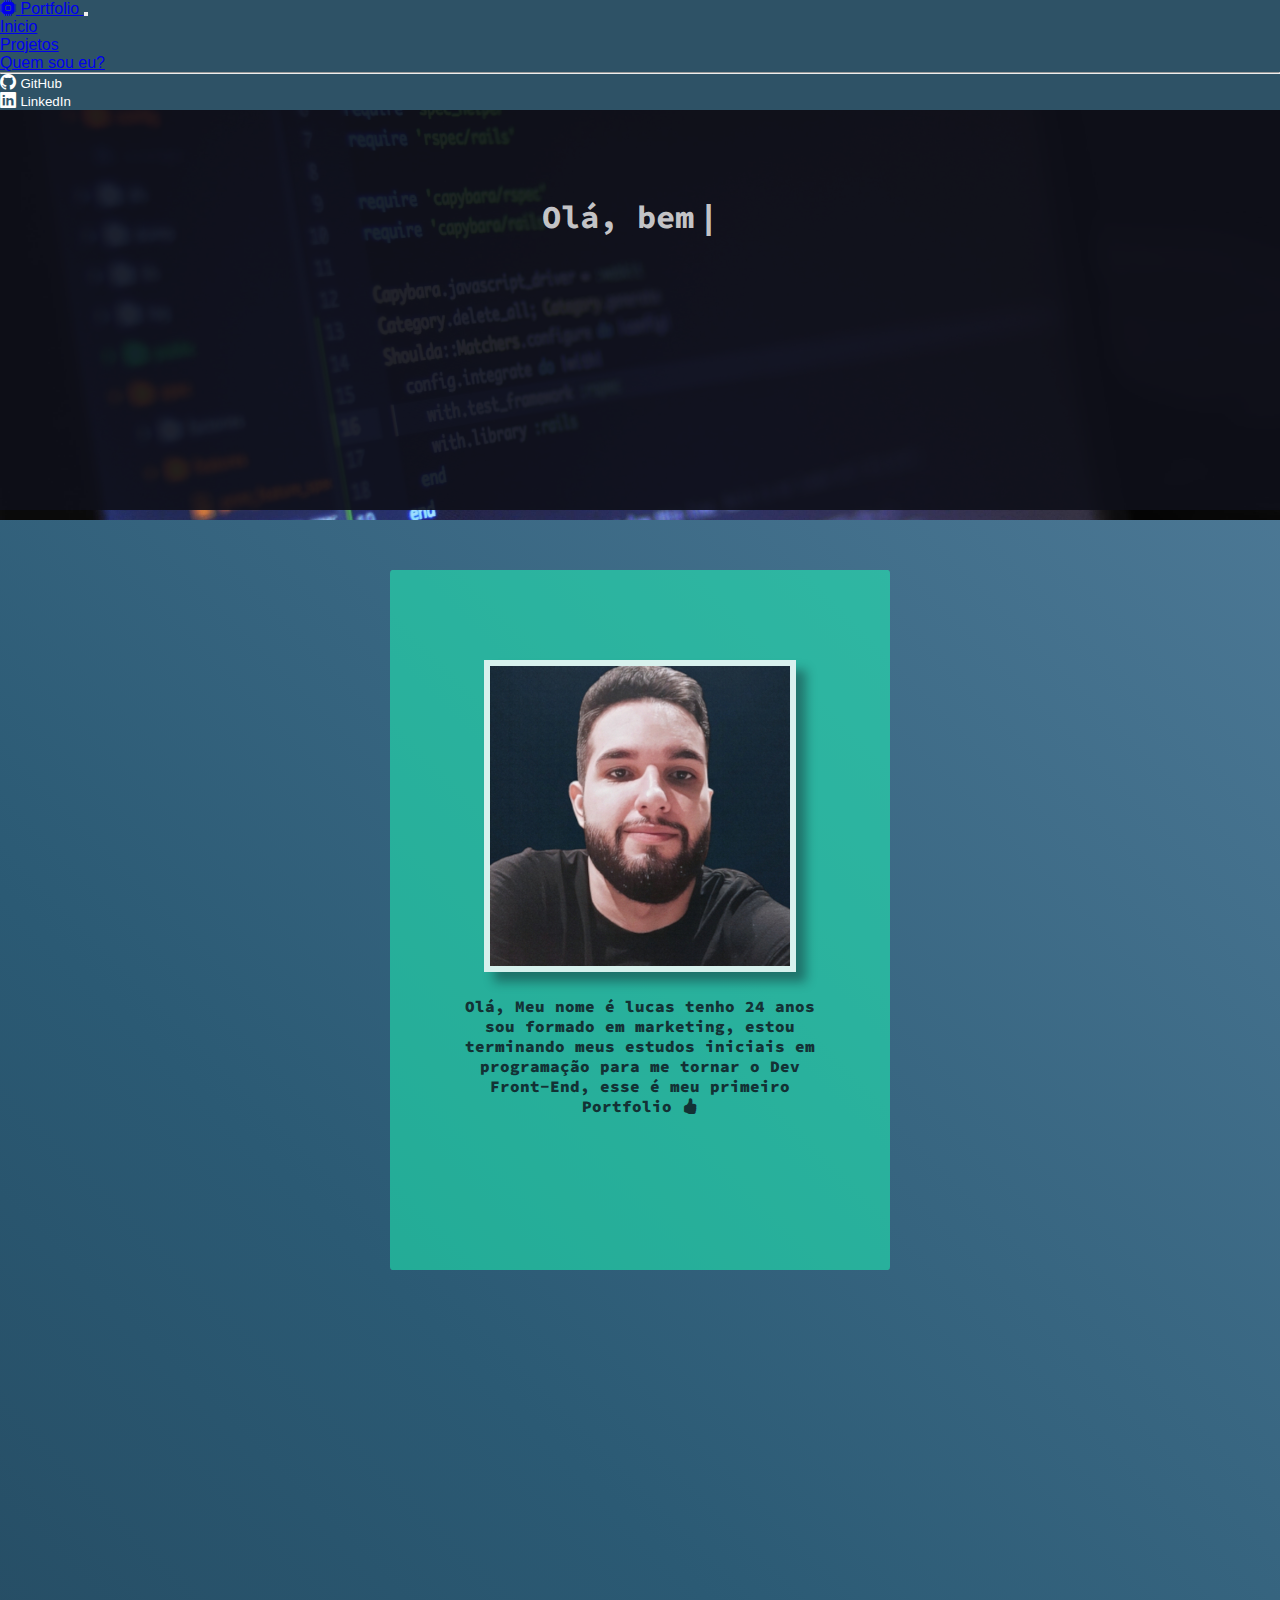
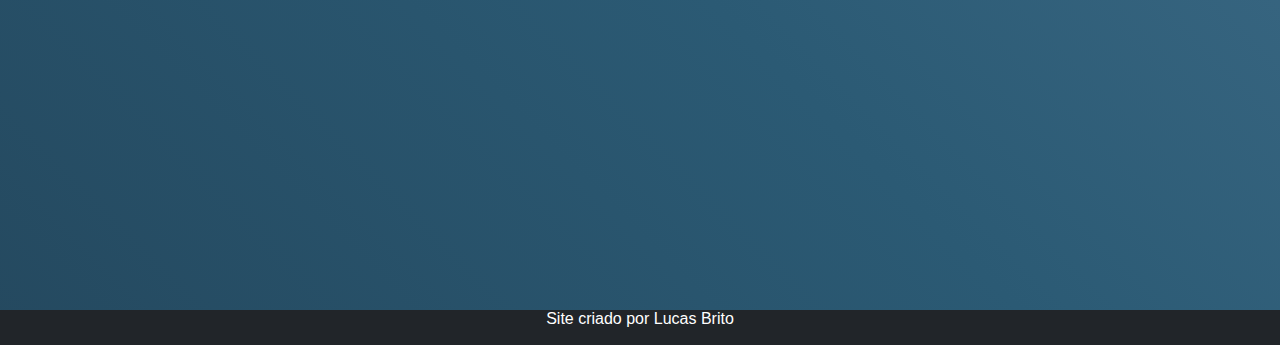
==== index.html @ 25ca4a4f "001" ====
<!doctype html>
<html lang="pt-br">
  <head>
    <meta charset="utf-8">
    <meta name="viewport" content="width=device-width, initial-scale=1">
    <title>Portfolio</title>
    <link href="https://cdn.jsdelivr.net/npm/bootstrap@5.3.0-alpha1/dist/css/bootstrap.min.css" rel="stylesheet" integrity="sha384-GLhlTQ8iRABdZLl6O3oVMWSktQOp6b7In1Zl3/Jr59b6EGGoI1aFkw7cmDA6j6gD" crossorigin="anonymous"> 
    <link rel="stylesheet" href="style.css">
    <link rel="stylesheet" href="https://cdn.jsdelivr.net/npm/bootstrap-icons@1.10.3/font/bootstrap-icons.css">
    


  </head>
  <body>
    <header>
        <nav class="navbar navbar-expand-md navbar-dark bg-dark">
            <div class="container-fluid">

                <a class="navbar-brand" href="#">
                    <i class="bi bi-cpu-fill"></i>
                    <span class="text-white">Portfolio</span>
                </a>


                <button class="navbar-toggler" type="button" data-bs-toggle="collapse" data-bs-target="#menu" aria-controls="navbarSupportedContent" aria-expanded="false" aria-label="Toggle navigation">
                    <span class="navbar-toggler-icon"></span>
                </button>

                <div class="collapse navbar-collapse" id="menu">
                    <ul class="navbar-nav me-auto">
                        <!-- me -> esquerda / ms -> direita -->
                        <li class="nav-item"><a class="nav-link active" href="homepage0.html" target="_self">Inicio</a></li>
                        
                        <li class="nav-item"><a class="nav-link" href="page1projetos.html" target="_self">Projetos</a>
                        </li>
                        
                        <li class="nav-item"><a class="nav-link" href="page2bio.html" target="_self">Quem sou eu?</a></li>
                    </ul>
                    <hr class="text-white-50">
                    <!-- social mídias -->

                    <ul class="navbar-nav flex-row flex-wrap text-light">
                        <li class="nav-item col-7 col-md-auto p-2">
                            <a href="https://github.com/LucasBarrozoBrito" style="color: #ffffff;" target="_blank"><i class="bi bi-github"></i></a>
                            
                            <small class="d-md-none ms-2"><a href="https://github.com/LucasBarrozoBrito" style="text-decoration: none ; color:#ffffff; " target="_blank" >GitHub</a></small>
                        </li>
                        <li class="nav-item col-7 col-md-auto p-2">
                            <a href="https://www.linkedin.com/in/lucas-barrozo-brito-a3149a267/" style="color: #ffffff;" target="_blank"><i class="bi bi-linkedin"></i></a>
                            
                            <small class="d-md-none ms-2"><a href="https://www.linkedin.com/in/lucas-barrozo-brito-a3149a267/" style="text-decoration: none ; color:#ffffff; " target="_blank" >LinkedIn</a></small>
                        </li>
                    </ul>


                </div>

            </div>

        </nav>

    </header>

    <main class="gradient">     
        
        <section id="cor1" class="img">
            
            <div id="caixa1">
                <br><br><br><br>
                <h1 id="maquina">Olá, bem vindo ao meu Portfolio!</h1>
                <span id="aparecer">
                    <h2></h2>
                </span>
                
                
            </div>
        </section>
        
        <section id="design">
            <div id="eu">

                
                <img src="imagens/AirBrush_20230308200728.jpg" alt="" id="perfil">
                
                <p>
                Olá, Meu nome é lucas tenho 24 anos sou formado em marketing, estou terminando meus estudos iniciais em programação para me tornar o Dev Front-End, esse é meu primeiro Portfolio <i class="bi bi-hand-thumbs-up-fill"></i>
                
                
                </p>

            
            
            </div>
        </section>

    </main>

    <footer>
        <p>Site criado por <a href="">Lucas Brito</a></p>

    </footer>
    
    
    
    
    
    <script src="https://cdn.jsdelivr.net/npm/bootstrap@5.3.0-alpha1/dist/js/bootstrap.bundle.min.js" integrity="sha384-w76AqPfDkMBDXo30jS1Sgez6pr3x5MlQ1ZAGC+nuZB+EYdgRZgiwxhTBTkF7CXvN" crossorigin="anonymous"></script>

    <script src="interações/interacao1.js"></script>
  </body>
</html>
---- style.css ----
@charset "UTF_8";

@import url('https://fonts.googleapis.com/css2?family=Barlow+Condensed:wght@600&display=swap');

/* font-family: 'Barlow Condensed', sans-serif;*/

@import url('https://fonts.googleapis.com/css2?family=Encode+Sans+Expanded&display=swap');

/* font-family: 'Encode Sans Expanded', sans-serif; */

@import url('https://fonts.googleapis.com/css2?family=Source+Code+Pro:wght@500&display=swap');

/* font-family: 'Source Code Pro', monospace;  */

:root{
    --color1:#0E0F19;
    --color2:#84ACCE;
    --color3:#EF3E36;
    --color4:#2E5266;
    --color5:#1CFEBA;
    --color6:#ffffff;


}

*{
    font-family: Arial, Helvetica, sans-serif;
    margin: 0px;
    padding: 0px;
   
}

body{
    background-color: var(--color4);
}



main{
    min-width: 98,5vw;
    min-height: 200vh;
    background-color: var(--color4);
}


/* gradient */
.gradient{
    /* display: flex;
    align-items: center;
    justify-content: center; */
    /* height: 100vh; */
    width: 98,5vw;
    background: linear-gradient(45deg,#0E0F19,#2b5a74 ,  #84ACCE);
    background-size: 300% 300%;
    animation: colors 15s ease infinite;
}


@keyframes colors{
    0%{
        background-position: 0% 50%;

    }

    50%{
        background-position: 100% 50%;
        
    }

    100%{
        background-position: 0% 50%;
    }
}


/* fim */

h1{
    font-family: 'Source Code Pro', monospace;  
    text-align: center;
    font-size: 2em;
    max-width: 98.5vw;
    color: #ffffffc4;
    /* font-weight: bold; */
    /* margin-top: 60px; */
    margin-top:15px ;
    margin-bottom: 15px;
}



h1::after {
    content: '|';
    margin-left: 5px;
    opacity: 1;
    animation:pisca .7s infinite ;
}

@keyframes pisca{
    0%, 100% {
        opacity: 1;
    }

    50% {
        opacity: 0;
    }
}

#hab{
    padding-top: 50px;
}

h2{
    font-family: 'Source Code Pro', monospace;  
    padding-top: 25px;
    text-align: center;
    font-size: 1.3em;
    font-weight: bold;
    color: #1cfebac0;
}


h3{
    text-align: center;
    font-size: 3em;
    font-weight: bolder;
    font-family: 'Barlow Condensed', sans-serif;
    color: var(--color3);
    text-shadow: 1px 2px 2px rgba(0, 0, 0, 0.5);
}
section{
    margin: auto;
    height: 500px;
    position: relative;
    padding-top: 10px;
    /* margin-bottom: 20px; */
    
}

section.img{
    background-attachment: fixed;
    background-size: cover;
    

}

section#cor1{
    
    background-image: url('imagens/code-img.jpg');
    height: 400px;
    background-color:var(--color4); 
    

} 

 section#cor1 > div{
    position: relative;
    display: block;

}

div#caixa1{
    margin: auto;
    margin-top: -10px;
    /* padding: 15px ; */
    background-color:#0e0f19e8;
    /* margin-top: 50px; */
    max-width:98,5vw;
    height: 400px;
    border-radius: 0px;
    
} 

#caixa1 > p{
    color: var(--color6);
    text-align: justify;
    
}


/*Pagina 2 - projetos/Inicio*/


.page3{
    background-color: var(--color2);

}


#foto1 {
    text-align: center;

}

#foto1 > img {
    margin-top: 15px;
    margin-bottom: 15px;
    width: 700px;
    height: 500px;
}


.carousel-item{
    margin-top: 0px;
    max-width: 150px;
    max-height: 150px;
}

.carousel-inner{
    margin: auto;
}

#mid{
    max-width: 200px;
    max-height: 200px;
    padding: 40px;
    margin: auto;
    text-align: center;
}

#design{
    margin-top: 50px;
    background-color: #1cfeba80;
    max-width: 500px;
    height: 690px;
    border-radius:   0.5%  0.5% 0.5% 0.5% ;
}

#eu{
    max-height: 100vh;   
    margin-top: 80px;
    text-align: center;
}

#eu > p{
    
    font-family: 'Source Code Pro', monospace; 
    font-weight: 900;
    /* color: #ffffffd0; */
    color: #0e0f19cc;
    padding-top: 20px;
    margin: auto;
    width: 350px;
    text-align: center;
} 

#perfil{
    border: 6px solid #ffffffd0;
    box-shadow: 10px 10px 10px #0e0f1962;
}

footer{
    color: var(--color6);
    text-align: center;
    min-width:98,5vw;
    height: 35px;
    background-color:#212529;
    padding:-27px;
}

footer > p > a{
    text-decoration: none;
    color: var(--color6);
}
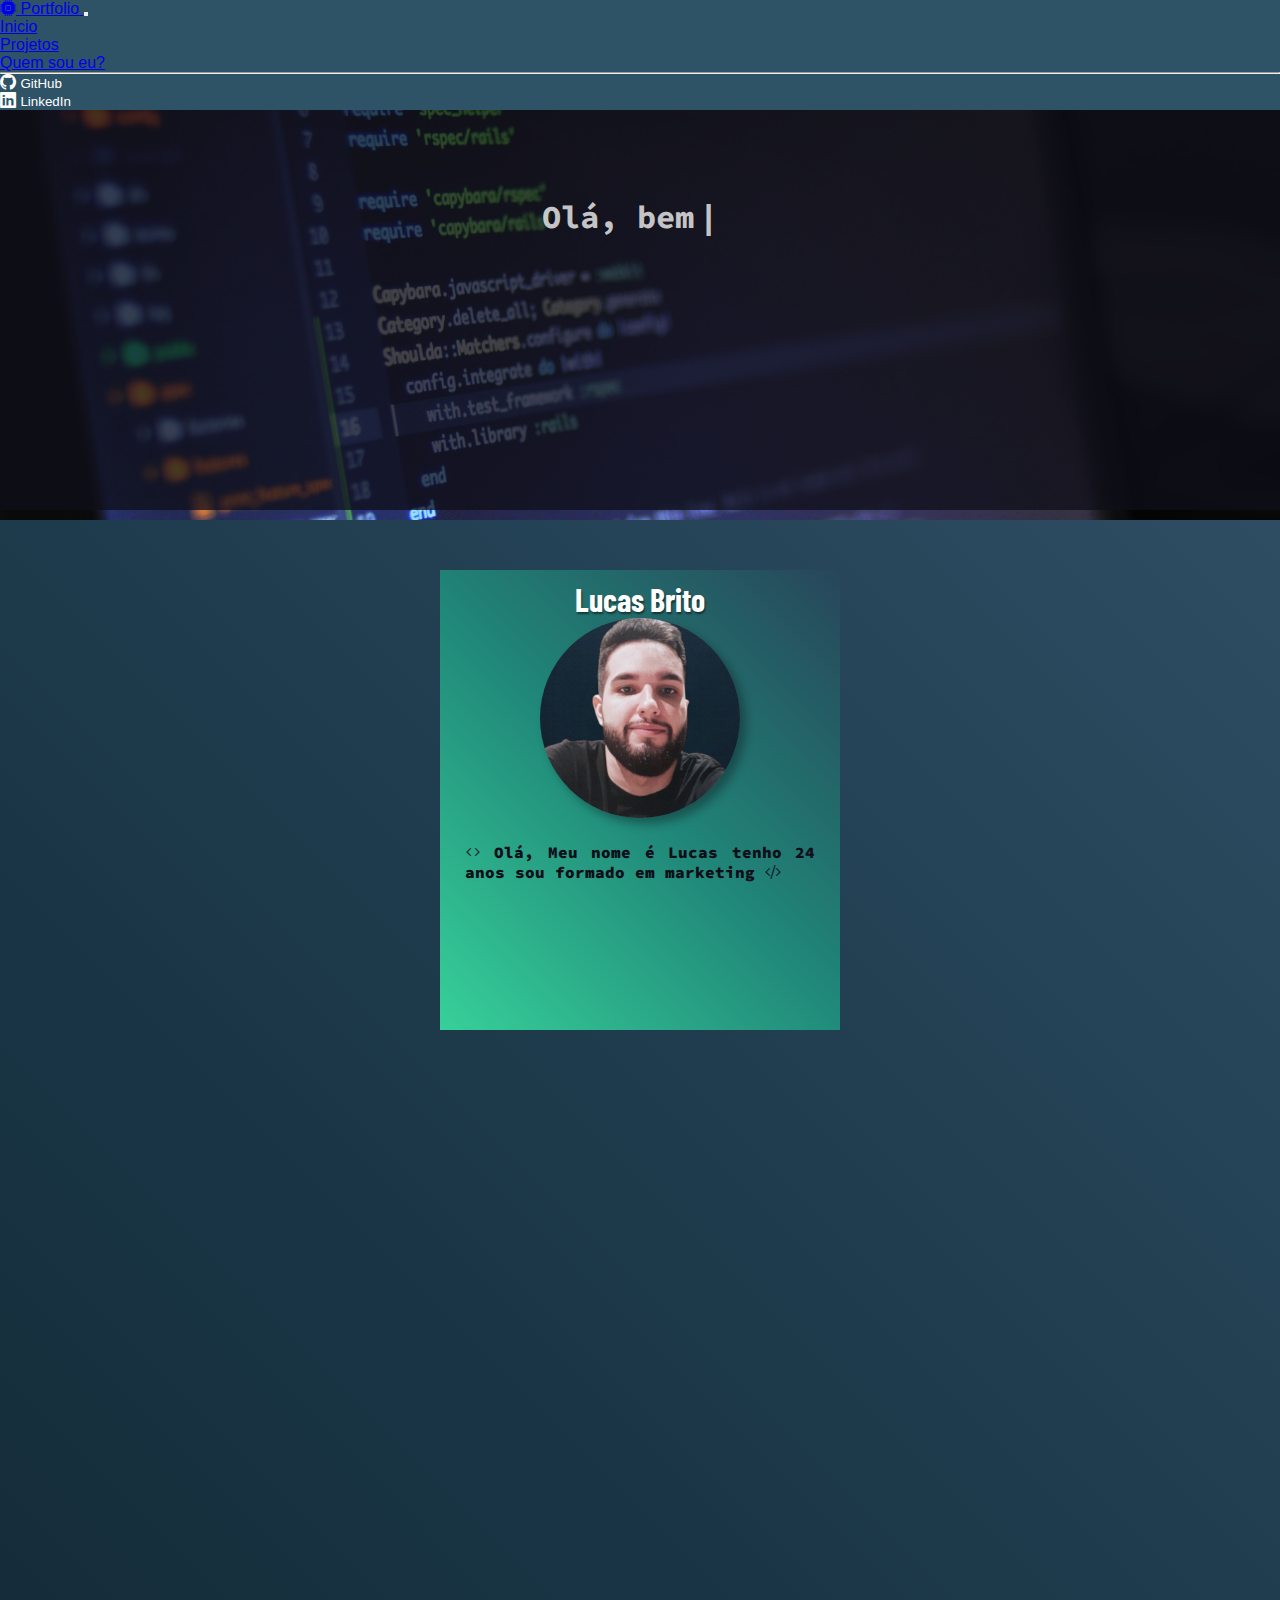
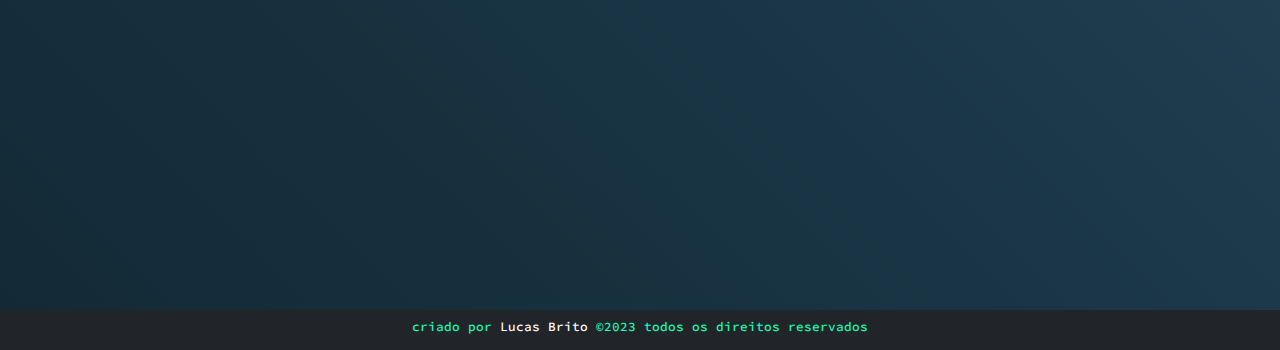
==== commit c90a30da: "atualização 4/4/23" ====
--- a/index.html
+++ b/index.html
@@ -29,7 +29,7 @@
                 <div class="collapse navbar-collapse" id="menu">
                     <ul class="navbar-nav me-auto">
                         <!-- me -> esquerda / ms -> direita -->
-                        <li class="nav-item"><a class="nav-link active" href="homepage0.html" target="_self">Inicio</a></li>
+                        <li class="nav-item"><a class="nav-link active" href="index.html" target="_self">Inicio</a></li>
                         
                         <li class="nav-item"><a class="nav-link" href="page1projetos.html" target="_self">Projetos</a>
                         </li>
@@ -68,6 +68,7 @@
             <div id="caixa1">
                 <br><br><br><br>
                 <h1 id="maquina">Olá, bem vindo ao meu Portfolio!</h1>
+                
                 <span id="aparecer">
                     <h2></h2>
                 </span>
@@ -75,15 +76,19 @@
                 
             </div>
         </section>
+
+
         
         <section id="design">
             <div id="eu">
+                <h3>Lucas Brito</h3>
 
                 
                 <img src="imagens/AirBrush_20230308200728.jpg" alt="" id="perfil">
                 
                 <p>
-                Olá, Meu nome é lucas tenho 24 anos sou formado em marketing, estou terminando meus estudos iniciais em programação para me tornar o Dev Front-End, esse é meu primeiro Portfolio <i class="bi bi-hand-thumbs-up-fill"></i>
+                    <i class="bi bi-code"></i>
+                Olá, Meu nome é Lucas tenho 24 anos sou formado em marketing <i class="bi bi-code-slash"></i>
                 
                 
                 </p>
@@ -95,8 +100,8 @@
 
     </main>
 
-    <footer>
-        <p>Site criado por <a href="">Lucas Brito</a></p>
+    <footer >
+        <p>criado por <a href="">Lucas Brito</a> &copy;2023 todos os direitos reservados</p>
 
     </footer>
     
--- a/style.css
+++ b/style.css
@@ -50,7 +50,8 @@
     justify-content: center; */
     /* height: 100vh; */
     width: 98,5vw;
-    background: linear-gradient(45deg,#0E0F19,#2b5a74 ,  #84ACCE);
+    /* background: linear-gradient(45deg,#119069, #000000, #119e74); */
+    background: linear-gradient(45deg,#000000,#193545 , #547999);
     background-size: 300% 300%;
     animation: colors 15s ease infinite;
 }
@@ -122,10 +123,10 @@
 
 h3{
     text-align: center;
-    font-size: 3em;
+    font-size: 2em;
     font-weight: bolder;
     font-family: 'Barlow Condensed', sans-serif;
-    color: var(--color3);
+    color: var(--color6);
     text-shadow: 1px 2px 2px rgba(0, 0, 0, 0.5);
 }
 section{
@@ -163,7 +164,7 @@
     margin: auto;
     margin-top: -10px;
     /* padding: 15px ; */
-    background-color:#0e0f19e8;
+    background-color:#0e0f19c1;
     /* margin-top: 50px; */
     max-width:98,5vw;
     height: 400px;
@@ -178,7 +179,6 @@
 }
 
 
-/*Pagina 2 - projetos/Inicio*/
 
 
 .page3{
@@ -220,15 +220,15 @@
 
 #design{
     margin-top: 50px;
-    background-color: #1cfeba80;
-    max-width: 500px;
-    height: 690px;
-    border-radius:   0.5%  0.5% 0.5% 0.5% ;
+    background: linear-gradient(45deg,#3fffb2c3,#1cfeba5f,  #7db0dd00);
+   
+    max-width:400px;
+    height: 450px;
+    /* border-radius:   0.5%  0.5% 0.5% 0.5% ; */
 }
 
 #eu{
     max-height: 100vh;   
-    margin-top: 80px;
     text-align: center;
 }
 
@@ -237,28 +237,45 @@
     font-family: 'Source Code Pro', monospace; 
     font-weight: 900;
     /* color: #ffffffd0; */
-    color: #0e0f19cc;
+    color: var(--color1);
     padding-top: 20px;
     margin: auto;
     width: 350px;
-    text-align: center;
+    text-align: justify;
 } 
 
 #perfil{
-    border: 6px solid #ffffffd0;
-    box-shadow: 10px 10px 10px #0e0f1962;
+    width: 200px;
+    height: 200px;
+    /* border: 1px solid var(--color5); */
+    border-radius: 50%;
+    box-shadow: 6px 6px 10px #0e0f1962;
 }
 
 footer{
-    color: var(--color6);
+    background-color: var(--color1);
+    color: var(--color5);
     text-align: center;
     min-width:98,5vw;
-    height: 35px;
+    height: 40px;
     background-color:#212529;
-    padding:-27px;
+    /* padding:-27px; */
+}
+
+footer > p{ 
+    font-family: 'Source Code Pro', monospace;
+    font-weight: 500;
+    font-size: 0.8em;
+    margin: 0px;
+    padding-top: 8px;
 }
 
 footer > p > a{
+    font-family: 'Source Code Pro', monospace;
     text-decoration: none;
     color: var(--color6);
+}
+
+footer > p > a:hover{
+    color: var(--color5);
 }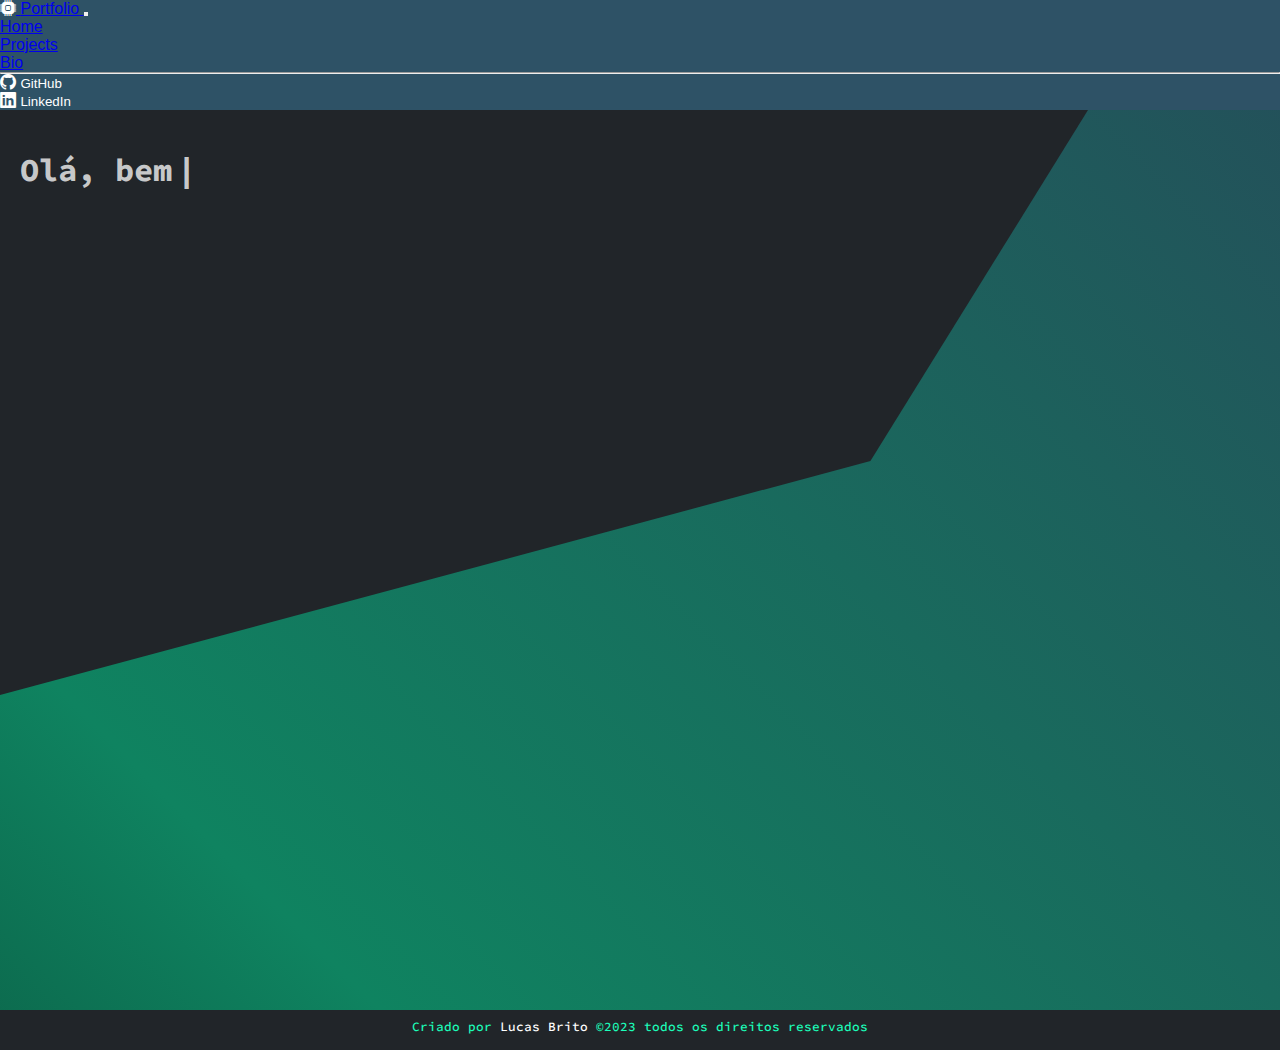
==== commit ea7b241d: "ajustes finais 13/04/23" ====
--- a/index.html
+++ b/index.html
@@ -16,8 +16,8 @@
         <nav class="navbar navbar-expand-md navbar-dark bg-dark">
             <div class="container-fluid">
 
-                <a class="navbar-brand" href="#">
-                    <i class="bi bi-cpu-fill"></i>
+                <a class="navbar-brand" href="#" style="cursor: auto;">
+                    <i class="bi bi-cpu-fill" style="color: #ffffff;"></i>
                     <span class="text-white">Portfolio</span>
                 </a>
 
@@ -29,12 +29,13 @@
                 <div class="collapse navbar-collapse" id="menu">
                     <ul class="navbar-nav me-auto">
                         <!-- me -> esquerda / ms -> direita -->
-                        <li class="nav-item"><a class="nav-link active" href="index.html" target="_self">Inicio</a></li>
+                        <li class="nav-item"><a class="nav-link active" href="index.html" target="_self">Home</a></li>
                         
-                        <li class="nav-item"><a class="nav-link" href="page1projetos.html" target="_self">Projetos</a>
+                        <li class="nav-item"><a class="nav-link" href="page1projetos.html" target="_self">
+                            Projects</a>
                         </li>
                         
-                        <li class="nav-item"><a class="nav-link" href="page2bio.html" target="_self">Quem sou eu?</a></li>
+                        <li class="nav-item"><a class="nav-link" href="page2bio.html" target="_self">Bio</a></li>
                     </ul>
                     <hr class="text-white-50">
                     <!-- social mídias -->
@@ -46,9 +47,9 @@
                             <small class="d-md-none ms-2"><a href="https://github.com/LucasBarrozoBrito" style="text-decoration: none ; color:#ffffff; " target="_blank" >GitHub</a></small>
                         </li>
                         <li class="nav-item col-7 col-md-auto p-2">
-                            <a href="https://www.linkedin.com/in/lucas-barrozo-brito-a3149a267/" style="color: #ffffff;" target="_blank"><i class="bi bi-linkedin"></i></a>
+                            <a href="https://www.linkedin.com/in/lucas-brito-2a50261a4/" style="color: #ffffff;" target="_blank"><i class="bi bi-linkedin"></i></a>
                             
-                            <small class="d-md-none ms-2"><a href="https://www.linkedin.com/in/lucas-barrozo-brito-a3149a267/" style="text-decoration: none ; color:#ffffff; " target="_blank" >LinkedIn</a></small>
+                            <small class="d-md-none ms-2"><a href="https://www.linkedin.com/in/lucas-brito-2a50261a4/" style="text-decoration: none ; color:#ffffff; " target="_blank" >LinkedIn</a></small>
                         </li>
                     </ul>
 
@@ -63,10 +64,10 @@
 
     <main class="gradient">     
         
-        <section id="cor1" class="img">
+        <section id="cor1">
             
             <div id="caixa1">
-                <br><br><br><br>
+                
                 <h1 id="maquina">Olá, bem vindo ao meu Portfolio!</h1>
                 
                 <span id="aparecer">
@@ -78,30 +79,10 @@
         </section>
 
 
-        
-        <section id="design">
-            <div id="eu">
-                <h3>Lucas Brito</h3>
-
-                
-                <img src="imagens/AirBrush_20230308200728.jpg" alt="" id="perfil">
-                
-                <p>
-                    <i class="bi bi-code"></i>
-                Olá, Meu nome é Lucas tenho 24 anos sou formado em marketing <i class="bi bi-code-slash"></i>
-                
-                
-                </p>
-
-            
-            
-            </div>
-        </section>
-
     </main>
 
     <footer >
-        <p>criado por <a href="">Lucas Brito</a> &copy;2023 todos os direitos reservados</p>
+        <p>Criado por <a href="https://github.com/LucasBarrozoBrito" target="_blank">Lucas Brito</a> &copy;2023 todos os direitos reservados</p>
 
     </footer>
     
--- a/style.css
+++ b/style.css
@@ -10,52 +10,62 @@
 
 @import url('https://fonts.googleapis.com/css2?family=Source+Code+Pro:wght@500&display=swap');
 
-/* font-family: 'Source Code Pro', monospace;  */
+/* font-family: 'Source Code Pro', monospace;
+1051.890  */
 
 :root{
     --color1:#0E0F19;
     --color2:#84ACCE;
-    --color3:#EF3E36;
     --color4:#2E5266;
     --color5:#1CFEBA;
     --color6:#ffffff;
-
-
 }
 
 *{
     font-family: Arial, Helvetica, sans-serif;
     margin: 0px;
     padding: 0px;
-   
 }
 
 body{
     background-color: var(--color4);
-}
-
-
+    overflow-x: hidden;
+}
+
+header{
+    width: 100vw;
+}
+
+/* .navbar-nav{
+    position: relative;
+    align-items: center;
+    right: 12px;
+    top: 4px;
+   
+} */
 
 main{
-    min-width: 98,5vw;
-    min-height: 200vh;
+    min-width: 98.5vw;
+    min-height: 100vh;
     background-color: var(--color4);
 }
 
+i:hover{
+    color: var(--color5);
+}
 
 /* gradient */
+
 .gradient{
     /* display: flex;
     align-items: center;
     justify-content: center; */
     /* height: 100vh; */
-    width: 98,5vw;
-    /* background: linear-gradient(45deg,#119069, #000000, #119e74); */
-    background: linear-gradient(45deg,#000000,#193545 , #547999);
+    min-width: 100vw;
+    background: linear-gradient(45deg,#000000,#0f8360,#274759,#121212ac);
     background-size: 300% 300%;
     animation: colors 15s ease infinite;
 }
-
 
 @keyframes colors{
     0%{
@@ -73,22 +83,20 @@
     }
 }
 
-
 /* fim */
 
 h1{
     font-family: 'Source Code Pro', monospace;  
-    text-align: center;
+    text-align: left;
     font-size: 2em;
-    max-width: 98.5vw;
+    max-width: 70vw;
     color: #ffffffc4;
     /* font-weight: bold; */
     /* margin-top: 60px; */
-    margin-top:15px ;
-    margin-bottom: 15px;
-}
-
-
+    margin: 0px ;
+    padding-left: 20px;
+    padding-top: 40px;
+}
 
 h1::after {
     content: '|';
@@ -113,13 +121,14 @@
 
 h2{
     font-family: 'Source Code Pro', monospace;  
-    padding-top: 25px;
-    text-align: center;
-    font-size: 1.3em;
+    padding-top: 20px;
+    padding-left: 20px;
+    text-align: left;
+    max-width: 50vw;
+    font-size: 1em;
     font-weight: bold;
     color: #1cfebac0;
 }
-
 
 h3{
     text-align: center;
@@ -129,16 +138,17 @@
     color: var(--color6);
     text-shadow: 1px 2px 2px rgba(0, 0, 0, 0.5);
 }
+
 section{
     margin: auto;
     height: 500px;
     position: relative;
-    padding-top: 10px;
+    /* padding-top: 10px; */
     /* margin-bottom: 20px; */
     
 }
 
-section.img{
+/* section.img{
     background-attachment: fixed;
     background-size: cover;
     
@@ -152,25 +162,32 @@
     background-color:var(--color4); 
     
 
-} 
-
- section#cor1 > div{
+}  */
+
+ /* section#cor1 > div{
     position: relative;
     display: block;
 
-}
-
-div#caixa1{
-    margin: auto;
-    margin-top: -10px;
-    /* padding: 15px ; */
-    background-color:#0e0f19c1;
-    /* margin-top: 50px; */
-    max-width:98,5vw;
+} */
+
+/* div#caixa1{
+    margin: auto;
+    margin-top: -25px;
+    background-color:#3338368c;
+    max-width:100vw;
     height: 400px;
     border-radius: 0px;
     
-} 
+}  */
+
+#caixa1{
+    background-color:#212529;
+    min-height:65vh ;
+    max-width: 85vw;
+    clip-path: polygon(0 0%, 100% 0%, 80% 60%, 0% 100%);
+    
+
+}
 
 #caixa1 > p{
     color: var(--color6);
@@ -179,28 +196,7 @@
 }
 
 
-
-
-.page3{
-    background-color: var(--color2);
-
-}
-
-
-#foto1 {
-    text-align: center;
-
-}
-
-#foto1 > img {
-    margin-top: 15px;
-    margin-bottom: 15px;
-    width: 700px;
-    height: 500px;
-}
-
-
-.carousel-item{
+/* .carousel-item{
     margin-top: 0px;
     max-width: 150px;
     max-height: 150px;
@@ -208,7 +204,7 @@
 
 .carousel-inner{
     margin: auto;
-}
+} */
 
 #mid{
     max-width: 200px;
@@ -221,22 +217,20 @@
 #design{
     margin-top: 50px;
     background: linear-gradient(45deg,#3fffb2c3,#1cfeba5f,  #7db0dd00);
-   
     max-width:400px;
     height: 450px;
     /* border-radius:   0.5%  0.5% 0.5% 0.5% ; */
 }
 
-#eu{
+/* #eu{
     max-height: 100vh;   
     text-align: center;
-}
-
+} */
+/* 
 #eu > p{
     
     font-family: 'Source Code Pro', monospace; 
     font-weight: 900;
-    /* color: #ffffffd0; */
     color: var(--color1);
     padding-top: 20px;
     margin: auto;
@@ -247,17 +241,16 @@
 #perfil{
     width: 200px;
     height: 200px;
-    /* border: 1px solid var(--color5); */
     border-radius: 50%;
     box-shadow: 6px 6px 10px #0e0f1962;
-}
+} */
 
 footer{
     background-color: var(--color1);
     color: var(--color5);
     text-align: center;
-    min-width:98,5vw;
-    height: 40px;
+    min-width:100vw;
+    min-height: 40px;
     background-color:#212529;
     /* padding:-27px; */
 }
